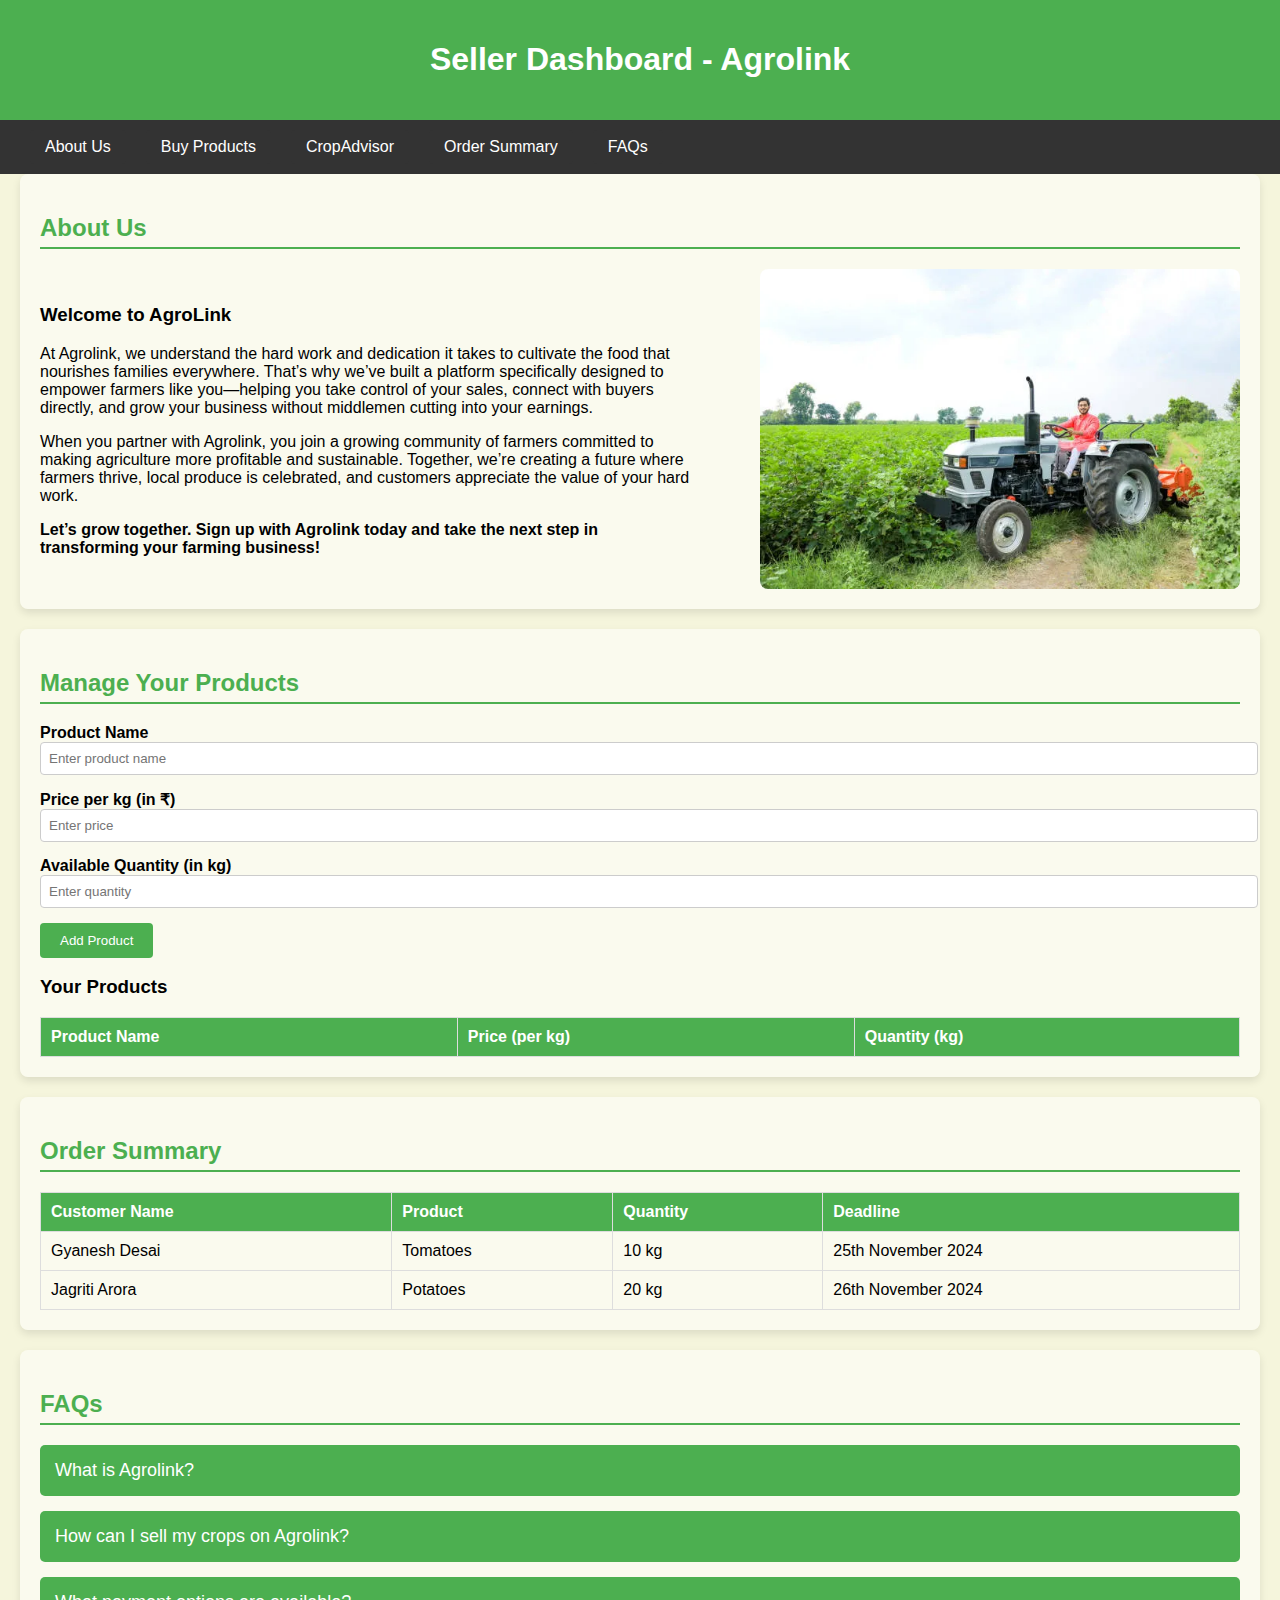
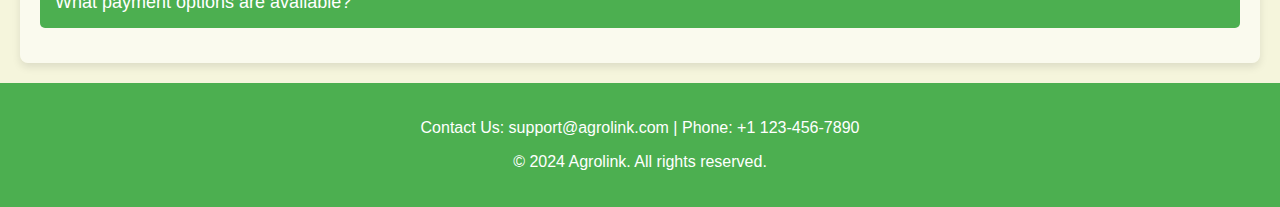
==== seller.html @ 56709df0 "Update seller.html" ====
<!DOCTYPE html>
<html lang="en">
<head>
    <meta charset="UTF-8">
    <meta name="viewport" content="width=device-width, initial-scale=1.0">
    <title>Seller Dashboard - Agrolink</title>
    <style>
        body {
            font-family: Arial, sans-serif;
            margin: 0;
            padding: 0;
            background-color: #F5F5DC; /* Complementary color */


        }
        header {
            background-color: #4CAF50;
            color: white;
            padding: 20px;
            text-align: center;
        }
        nav {
            background-color: #333;
            display: flex;
            padding: 10px 20px;
            align-items: center;
        }
        nav a, nav button {
            color: white;
            text-decoration: none;
            margin: 0 10px;
            padding: 8px 15px;
            background-color: #333;
            border: none;
            border-radius: 4px;
            cursor: pointer;
            font-size: 16px;
        }
        nav a:hover, nav button:hover {
            background-color: #333;
        }
        .dropdown {
            position: relative;
            display: inline-block;
        }
        .dropdown-content {
            display: none;
            position: absolute;
            background-color: #333;
            min-width: 160px;
            box-shadow: 0px 8px 16px rgba(0, 0, 0, 0.2);
            z-index: 1;
        }
        .dropdown-content a {
            color: white;
            padding: 10px 15px;
            display: block;
            text-decoration: none;
        }
        .dropdown-content a:hover {
            background-color: #575757;
        }
        .dropdown:hover .dropdown-content {
            display: block;
        }
        section {
            padding: 20px;
            max-width: 1200px;
            margin: auto;
            background-color: rgba(255,255, 255, 0.5);
            margin-bottom: 20px;
            border-radius: 8px;
            box-shadow: 0 4px 8px rgba(0, 0, 0, 0.1);
        }
        h2 {
            border-bottom: 2px solid #4CAF50;
            color: #4CAF50;
            padding-bottom: 5px;
            margin-bottom: 20px;
        }
        .about-container {
            display: flex;
            align-items: center;
            justify-content: space-between;
        }
        .about-container img {
            max-width: 40%;
            border-radius: 8px;
        }
        .about-container div {
            max-width: 55%;
        }
        table {
            width: 100%;
            border-collapse: collapse;
            margin-top: 10px;
        }
        table th, table td {
            padding: 10px;
            border: 1px solid #ddd;
            text-align: left;
        }
        table th {
            background-color: #4CAF50;
            color: white;
        }
        footer {
            background-color: #4CAF50;
            color: white;
            text-align: center;
            padding: 20px;
            margin-top: 20px;
        }
        .button {
            background-color: #4CAF50;
            color: white;
            padding: 10px 20px;
            border: none;
            border-radius: 4px;
            cursor: pointer;
        }
        .button:hover {
            background-color: #45a049;
        }
        .input-group {
            margin-bottom: 15px;
        }
        .input-group label {
            display: block;
            font-weight: bold;
        }
        .input-group input {
            width: 100%;
            padding: 8px;
            border: 1px solid #ccc;
            border-radius: 4px;
        }

        /* FAQ Section Styling */

.faq-section h2 {
    text-align: center;
    color: white;
    margin-bottom: 20px;
    font-size: 24px;
    font-weight: bold;
}

.faq-item {
    margin-bottom: 15px;
}

.faq-question {
    width: 100%;
    background-color: #4CAF50;
    color: white;
    font-size: 18px;
    padding: 15px;
    text-align: left;
    border: none;
    border-radius: 5px;
    cursor: pointer;
    transition: background-color 0.3s ease;
}

.faq-question:hover {
    background-color: #3e8e41;
}

.faq-answer {
    display: none;
    padding: 15px;
    margin-top: 10px;
    border: 1px solid #ddd;
    border-radius: 5px;
    background-color: #f9f9f9;
    font-size: 16px;
    color: #333;
    line-height: 1.5;
}

    </style>
</head>
<body>

<header>
    <h1>Seller Dashboard - Agrolink</h1>
</header>

<!-- Navbar -->
<nav>
    <a href="#about">About Us</a>
    <div class="dropdown">
        <button>Buy Products</button>
        <div class="dropdown-content">
            <a href="#">fertilizers</a>
            <a href="#">pest remover</a>
            <a href="#">seeds</a>
            <a href="#">Mechanical Tools</a>
        </div>
    </div>
    <div class="dropdown">
        <button>CropAdvisor</button>
        <div class="dropdown-content">
        
            <a href="crops.html">Visit</a>
        </div>
    </div>
    <a href="#order-summary">Order Summary</a>
    <a href="#faqs">FAQs</a>
</nav>

<!-- About Us Section -->
<section id="about">
    <h2>About Us</h2>
    <div class="about-container">
        <div>
        <h3>Welcome to AgroLink</h3>
            <p>At Agrolink, we understand the hard work and dedication it takes to cultivate the food that nourishes families everywhere. That’s why we’ve built a platform specifically designed to empower farmers like you—helping you take control of your sales, connect with buyers directly, and grow your business without middlemen cutting into your earnings.</p>
            <p>When you partner with Agrolink, you join a growing community of farmers committed to making agriculture more profitable and sustainable. Together, we’re creating a future where farmers thrive, local produce is celebrated, and customers appreciate the value of your hard work. </p><p><b>Let’s grow together. Sign up with Agrolink today and take the next step in transforming your farming business!</b></p>
        </div>
        <img src="farmers.webp" alt="Farmer Image">
    </div>
</section>

<!-- Product Management Section -->
<section id="add-products">
    <h2>Manage Your Products</h2>
    <form id="product-form" onsubmit="addProduct(event)">
        <div class="input-group">
            <label for="product-name">Product Name</label>
            <input type="text" id="product-name" placeholder="Enter product name" required>
        </div>
        <div class="input-group">
            <label for="product-price">Price per kg (in ₹)</label>
            <input type="number" id="product-price" placeholder="Enter price" required>
        </div>
        <div class="input-group">
            <label for="product-quantity">Available Quantity (in kg)</label>
            <input type="number" id="product-quantity" placeholder="Enter quantity" required>
        </div>
        <button type="submit" class="button">Add Product</button>
    </form>

    <h3>Your Products</h3>
    <table id="product-table">
        <thead>
            <tr>
                <th>Product Name</th>
                <th>Price (per kg)</th>
                <th>Quantity (kg)</th>
            </tr>
        </thead>
        <tbody>
            <!-- Products added by the seller will appear here -->
        </tbody>
    </table>
</section>

<!-- Order Summary Section -->
<section id="order-summary">
    <h2>Order Summary</h2>
    <table>
        <thead>
            <tr>
                <th>Customer Name</th>
                <th>Product</th>
                <th>Quantity</th>
                <th>Deadline</th>
            </tr>
        </thead>
        <tbody>
            <tr>
                <td>Gyanesh Desai</td>
                <td>Tomatoes</td>
                <td>10 kg</td>
                <td>25th November 2024</td>
            </tr>
            <tr>
                <td>Jagriti Arora</td>
                <td>Potatoes</td>
                <td>20 kg</td>
                <td>26th November 2024</td>
            </tr>
        </tbody>
    </table>
</section>

<!-- FAQs Section -->
<section id="faqs">
    <h2>FAQs</h2>
    <div class="faq-section">
    <div class="faq-item">
        <button class="faq-question">What is Agrolink?</button>
        <div class="faq-answer">
            Agrolink is a platform that connects farmers and buyers, helping farmers sell their produce and buyers purchase fresh, high-quality crops directly.
        </div>
    </div>
    <div class="faq-item">
        <button class="faq-question">How can I sell my crops on Agrolink?</button>
        <div class="faq-answer">
            You can register as a seller on our platform, create a profile, and list your crops along with their prices and quantities.
        </div>
    </div>
    <div class="faq-item">
        <button class="faq-question">What payment options are available?</button>
        <div class="faq-answer">
            We offer multiple payment options, including online payment, bank transfer, and cash on delivery, depending on your preference.
        </div>
    </div>
</div>
</section>

<!-- Footer -->
<footer>
    <p>Contact Us: support@agrolink.com | Phone: +1 123-456-7890</p>
    <p>&copy; 2024 Agrolink. All rights reserved.</p>
</footer>

<script>
    function addProduct(event) {
        event.preventDefault();
        const productName = document.getElementById('product-name').value;
        const productPrice = document.getElementById('product-price').value;
        const productQuantity = document.getElementById('product-quantity').value;

        const table = document.getElementById('product-table').querySelector('tbody');
        const newRow = document.createElement('tr');
        newRow.innerHTML = `
            <td>${productName}</td>
            <td>₹${productPrice}</td>
            <td>${productQuantity} kg</td>
        `;
        table.appendChild(newRow);

        document.getElementById('product-form').reset();
    }
    document.querySelectorAll('.faq-question').forEach((button) => {
    button.addEventListener('click', () => {
        const answer = button.nextElementSibling;

        // Toggle the display property
        if (answer.style.display === 'block') {
            answer.style.display = 'none';
        } else {
            answer.style.display = 'block';
        }

        // Optionally, scroll to the answer
        answer.scrollIntoView({ behavior: 'smooth', block: 'start' });
    });
});

</script>

</body>
</html>
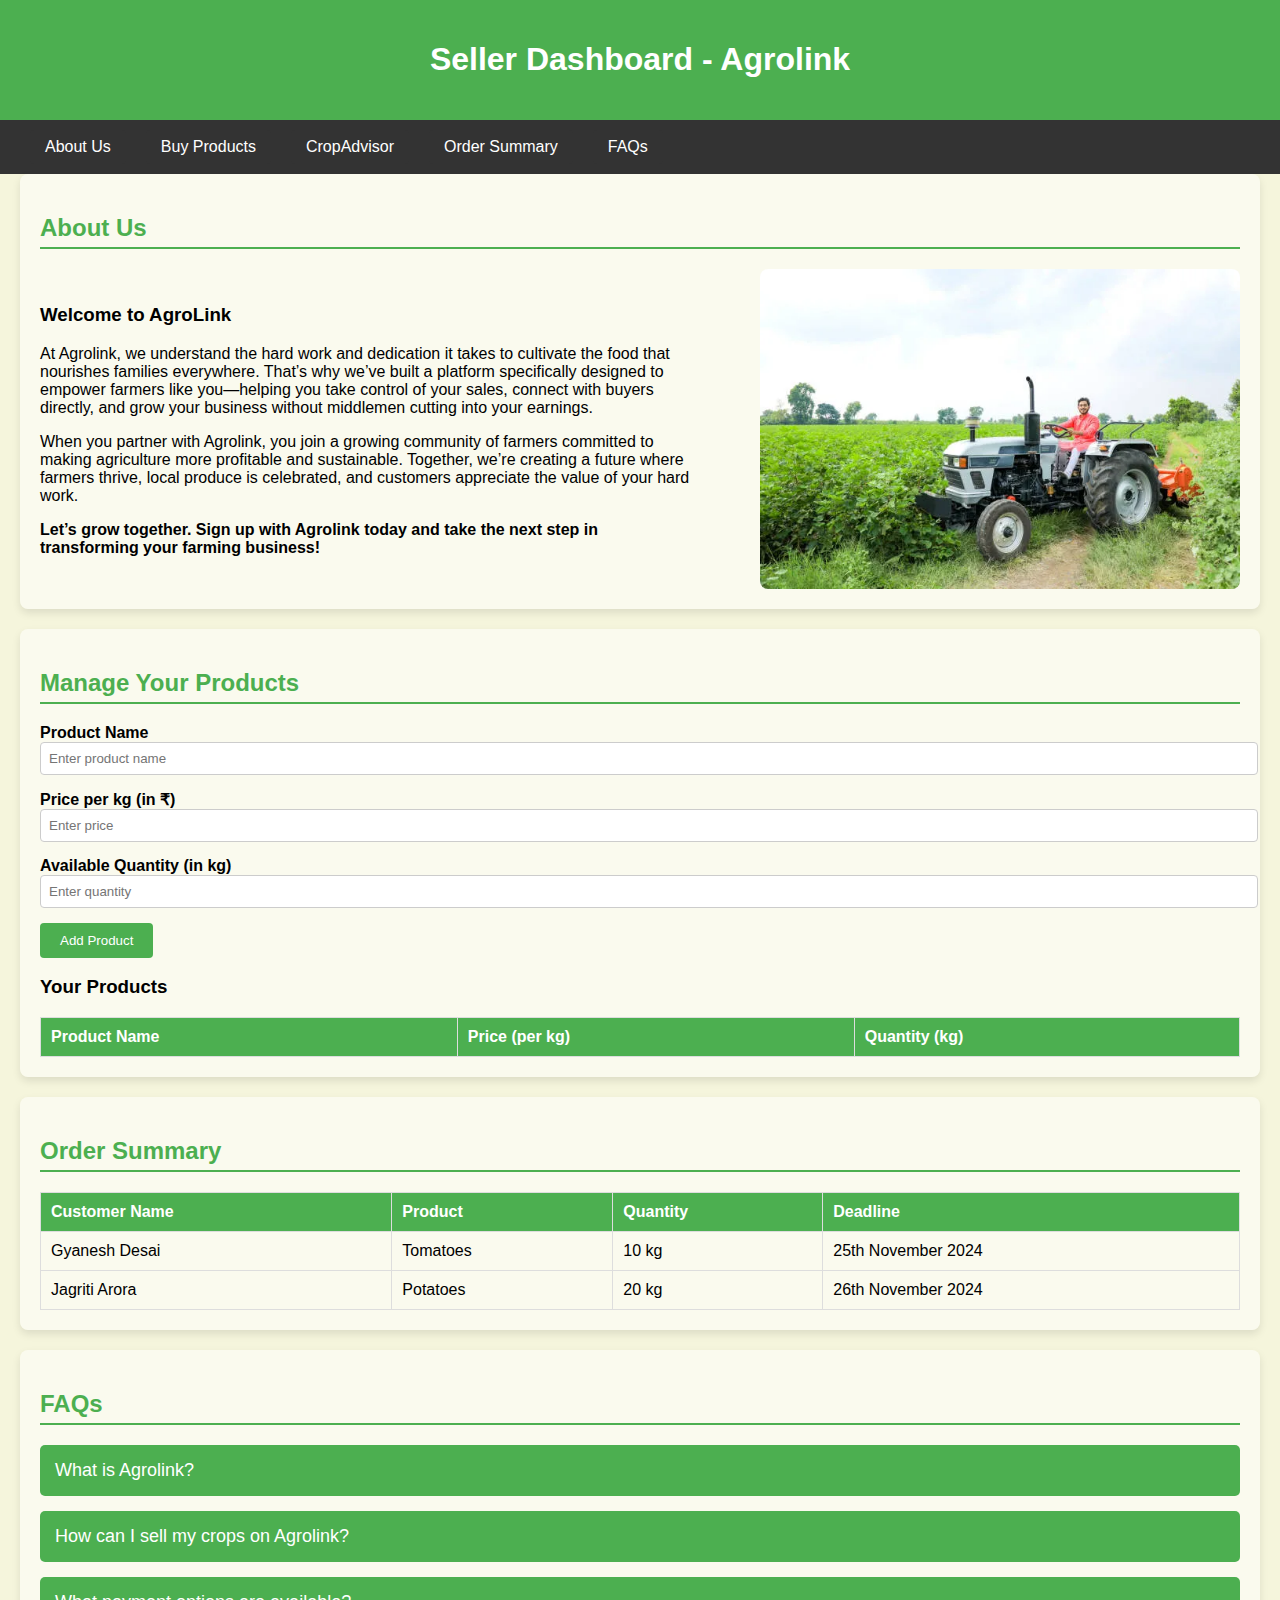
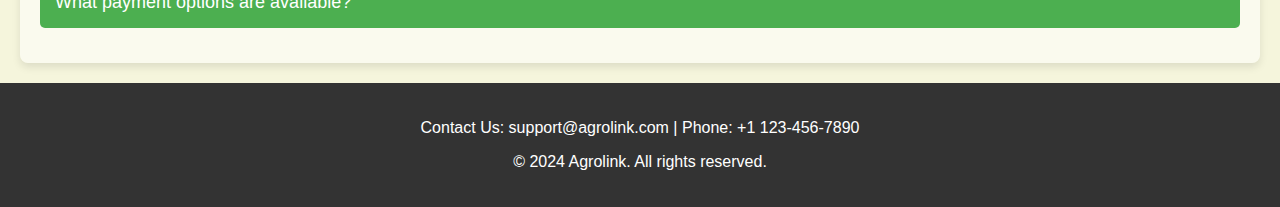
==== commit dc25b1df: "Update seller.html" ====
--- a/seller.html
+++ b/seller.html
@@ -105,7 +105,7 @@
             color: white;
         }
         footer {
-            background-color: #4CAF50;
+            background-color:  #333;
             color: white;
             text-align: center;
             padding: 20px;
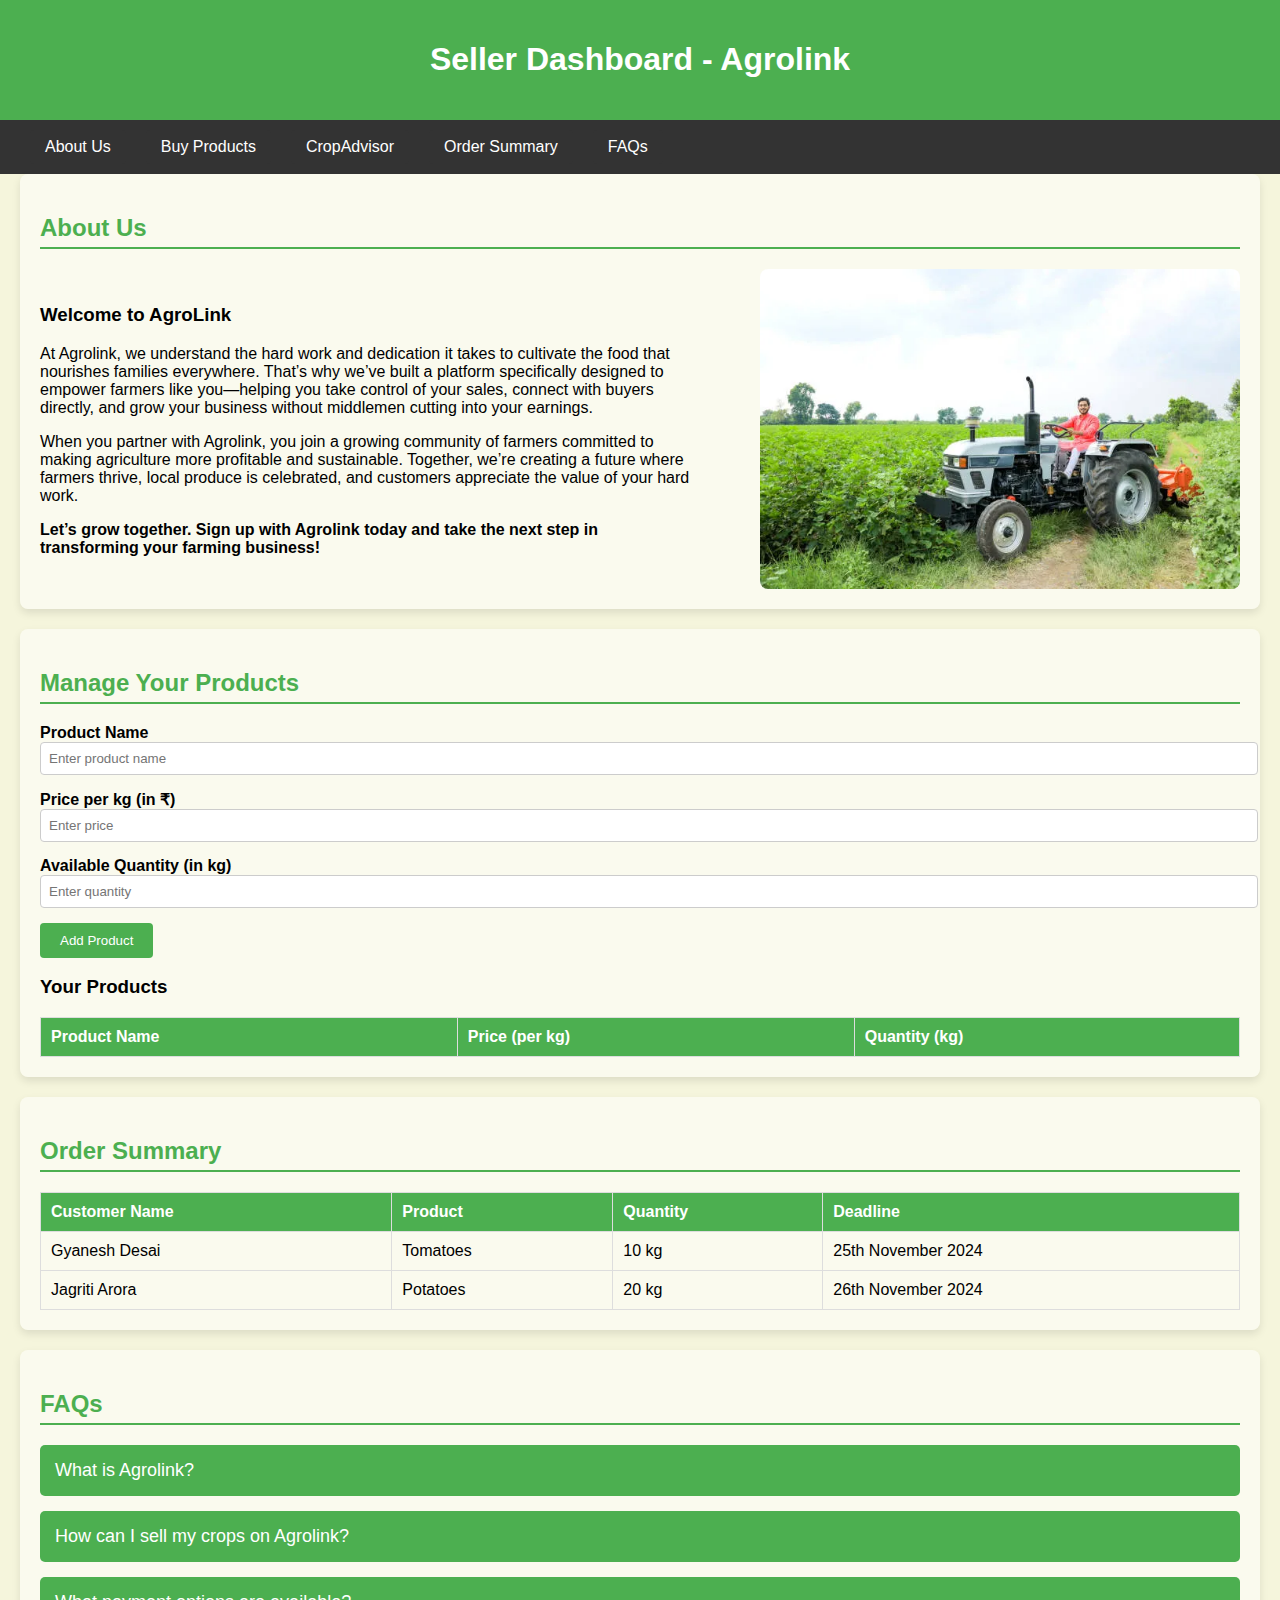
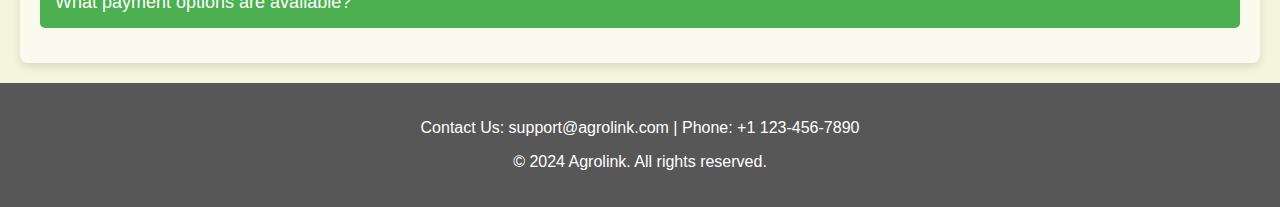
==== commit 32d01706: "Update seller.html" ====
--- a/seller.html
+++ b/seller.html
@@ -105,7 +105,7 @@
             color: white;
         }
         footer {
-            background-color:  #333;
+            background-color:  #575757;
             color: white;
             text-align: center;
             padding: 20px;
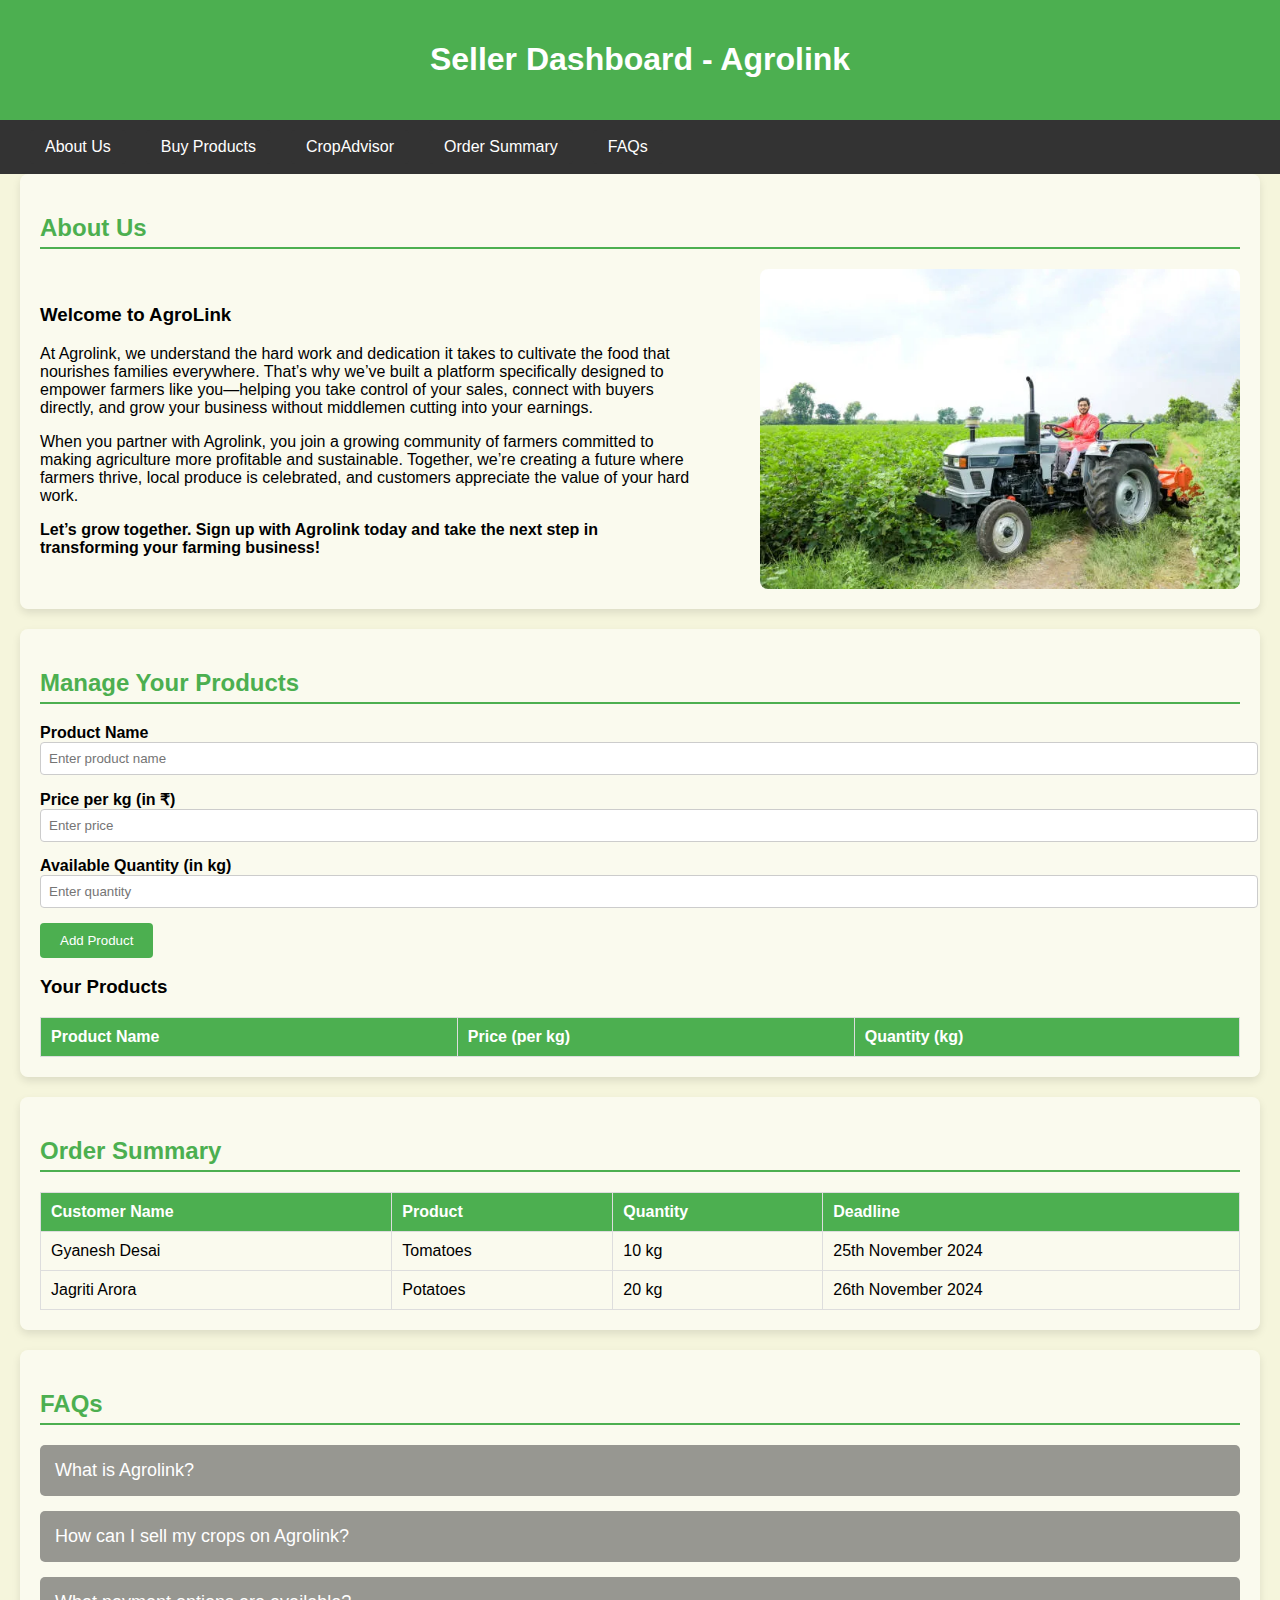
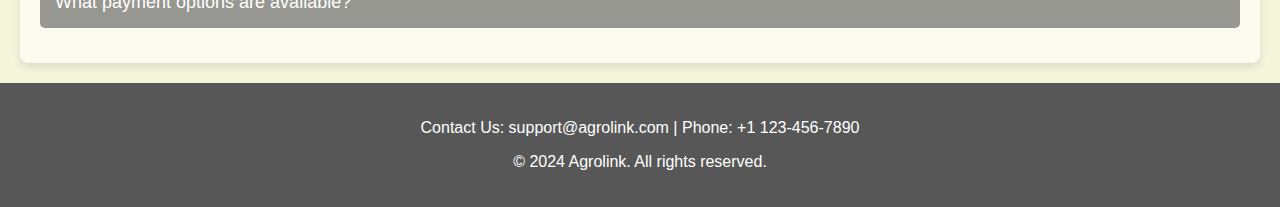
==== commit e238900a: "Update seller.html" ====
--- a/seller.html
+++ b/seller.html
@@ -152,7 +152,7 @@
 
 .faq-question {
     width: 100%;
-    background-color: #4CAF50;
+    background-color: rgba(51, 51, 51, 0.5);
     color: white;
     font-size: 18px;
     padding: 15px;
